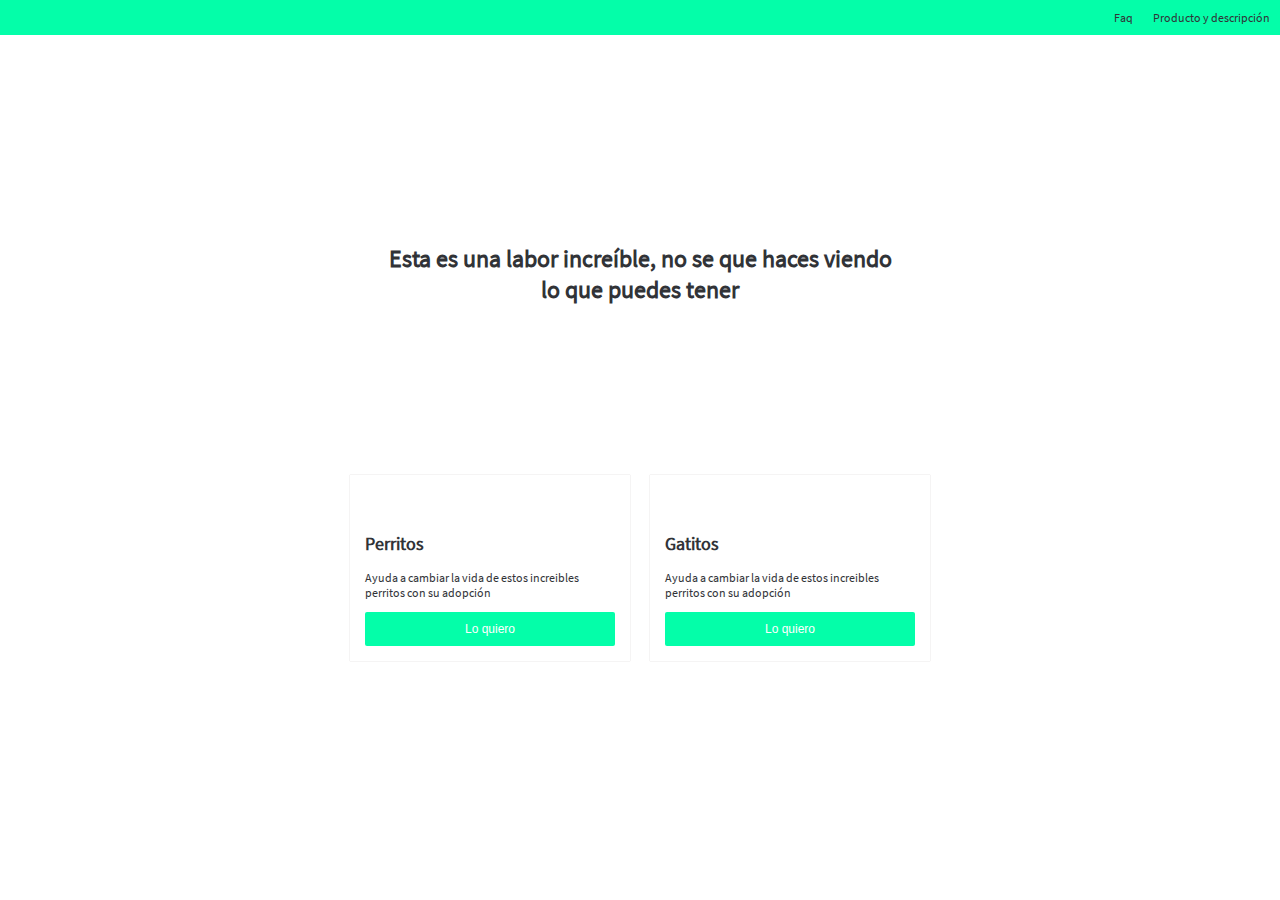
==== index.html @ 5f390cb7 "Agregando fonts folder and upload changes in old files" ====
<!DOCTYPE html>
<html lang="es">
<head>
  <meta charset="UTF-8">
  <meta name="viewport" content="width=device-width, initial-scale=1.0">
  <title>Adopt</title>
  <link rel="stylesheet" href="css/stylesheet.css">
</head>
<body>

  <!-- Aqui empieza el navbar -->
  <nav>
      <div class="adopt_image">
        <img src="./Images/adoptblancoynegro.png" alt="">
      </div>
      <div class="nav_options">
        <ul>
          <li> <a href="#">Faq</a></li>
          <li> <a href="">Producto y descripción</a></li>
        </ul>
      </div>
  </nav>
  <!-- Aqui acaba el navbar -->

  <!-- Aqui empieza el main Section -->

  <div class="main_section">
    <h1>
      Esta es una labor  increíble, no se que haces viendo <br> lo que puedes tener
    </h1>
  </div>
  <div class="products">
    <div class="product">
      <div class="content">
        <figure class="img_content">
          <img src="./Images/adopt-dogs.png" alt="">
        </figure>
        <h2>Perritos</h2>
        <p>Ayuda a cambiar la vida de estos 
          increibles perritos con su adopción  
        </p>
        <button href="#" class="main_button">Lo quiero</button>
      </div>
    </div>
    <div class="product">
      <div class="content">
        <figure class="img_content">
          <img src="./Images/adopt-cats.png" alt="">
        </figure>
        <h2>Gatitos</h2>
        <p>Ayuda a cambiar la vida de estos 
          increibles perritos con su adopción 
        </p>
        <button href="#" class="main_button">Lo quiero</button>
      </div>
    </div>
  </div>



  <script src="./scripts/script.js"></script>
</body>
</html>
---- css/stylesheet.css ----
/* ---------------Variables */
:root{
  /* Colores */
  --green-color:#04FEA9;
  --white-color:white;
  --black-color:#313337;
  /* Tipografia */
  --normal:12px;
  /* Espaciado */
  --space:10px;
}

/* ---------------Variables */

@font-face {
  font-family: 'Source Sans Pro';
  font-style: normal;
  font-weight: 400;
  src: local('Source Sans Pro Regular'), local('SourceSansPro-Regular'),
       url('../fonts/source-sans-pro-v13-latin-ext_latin-regular.woff2') format('woff2'), /* Chrome 26+, Opera 23+, Firefox 39+ */
       url('../fonts/source-sans-pro-v13-latin-ext_latin-regular.woff') format('woff'); /* Chrome 6+, Firefox 3.6+, IE 9+, Safari 5.1+ */
}

html,body{
  padding: 0;
  margin: 0;
  font-size: var(--normal);
  font-family: 'Source Sans Pro', system-ui;
  color: var(--black-color);
}
 /* ----------------------------Nav Bar */
nav{
  display: flex;
  justify-content: space-between;
  align-items: center;
  padding: var(--space);
  background-color: var(--green-color);
  color: var(--white-color);
}
nav img {
  max-width: 80px;
  max-height: 30px;
}

nav ul{
  display: flex;
  margin: 0;
}

nav li {
  display: block;
  padding-left: 20px;
  list-style: none;
}

nav li a{
  display: block;
  text-decoration: none;
  color: var(--black-color);
}

nav li a:hover{
  color: var(--white-color);
}

/* End--------------------------- Nav Bar */


/* ------------------------------Main Section */


.main_section{
  padding:15%;
  text-align: center;
}
.products{ 
   display: flex;
   justify-content: center;
   background-image: url(../Images/curve.png);
   background-size: cover;
   background-position: center top;
   max-height: 50px;
   padding: 15%;
   display: flex;
}
.product{
  padding: var(--space);
  margin-top: -240px;
  max-width: 280px;
  max-height: 300px;
}
.product .content{
  /* text-align: center; */
  background-color: var(--white-color);
  padding: 15px;
  box-shadow: 0 0 1px #c1bcbc;
}

.img_content{
  text-align: center;
  /* max-width: 280px;
  max-height: 150px; */
}

.main_button{
  background-color: var(--green-color);
  width: 100%;
  padding: var(--space);
  font-size: var(--normal);
  color: var(--white-color);
  border: 0;
  border-radius: 2px;
}
.main_button:hover{
    background-color: #1deaa4;
    cursor: pointer;
}
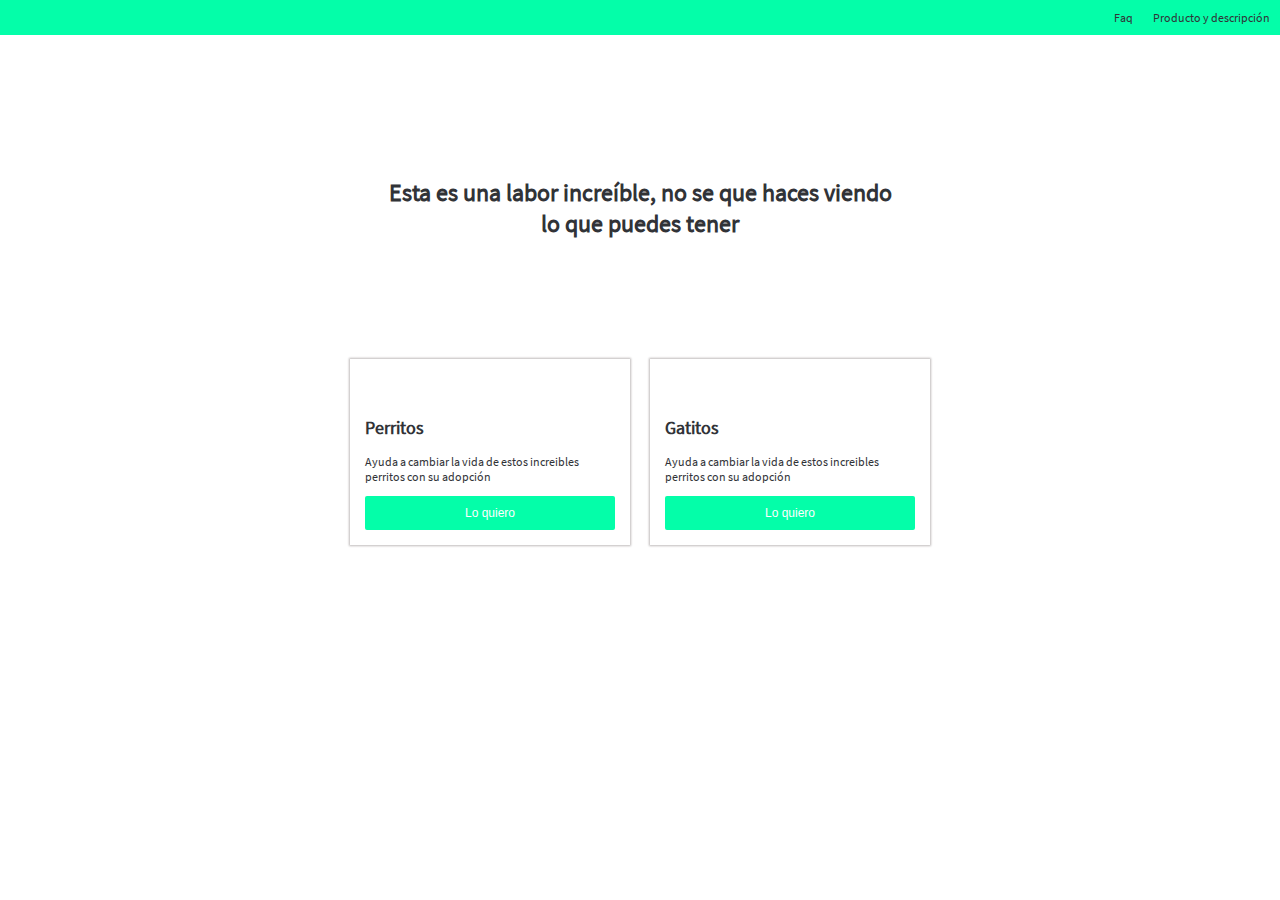
==== commit bdb99e6b: "terminando la seccion principal" ====
--- a/index.html
+++ b/index.html
@@ -24,12 +24,12 @@
 
   <!-- Aqui empieza el main Section -->
 
-  <div class="main_section">
+  <section id="main_section" class="main_section">
     <h1>
       Esta es una labor  increíble, no se que haces viendo <br> lo que puedes tener
     </h1>
-  </div>
-  <div class="products">
+  </section>
+  <section id="products" class="products">
     <div class="product">
       <div class="content">
         <figure class="img_content">
@@ -54,7 +54,7 @@
         <button href="#" class="main_button">Lo quiero</button>
       </div>
     </div>
-  </div>
+  </section>
 
 
 
--- a/css/stylesheet.css
+++ b/css/stylesheet.css
@@ -8,6 +8,8 @@
   --normal:12px;
   /* Espaciado */
   --space:10px;
+  /* Box Shadow */
+  --box:0 0 2px 1px #c1bcbc;
 }
 
 /* ---------------Variables */
@@ -73,6 +75,9 @@
   padding:15%;
   text-align: center;
 }
+.main_section h1{
+  margin-top: -50px;
+}
 .products{ 
    display: flex;
    justify-content: center;
@@ -85,15 +90,14 @@
 }
 .product{
   padding: var(--space);
-  margin-top: -240px;
+  margin-top: -290px;
   max-width: 280px;
-  max-height: 300px;
 }
 .product .content{
   /* text-align: center; */
   background-color: var(--white-color);
   padding: 15px;
-  box-shadow: 0 0 1px #c1bcbc;
+  box-shadow: var(--box);
 }
 
 .img_content{
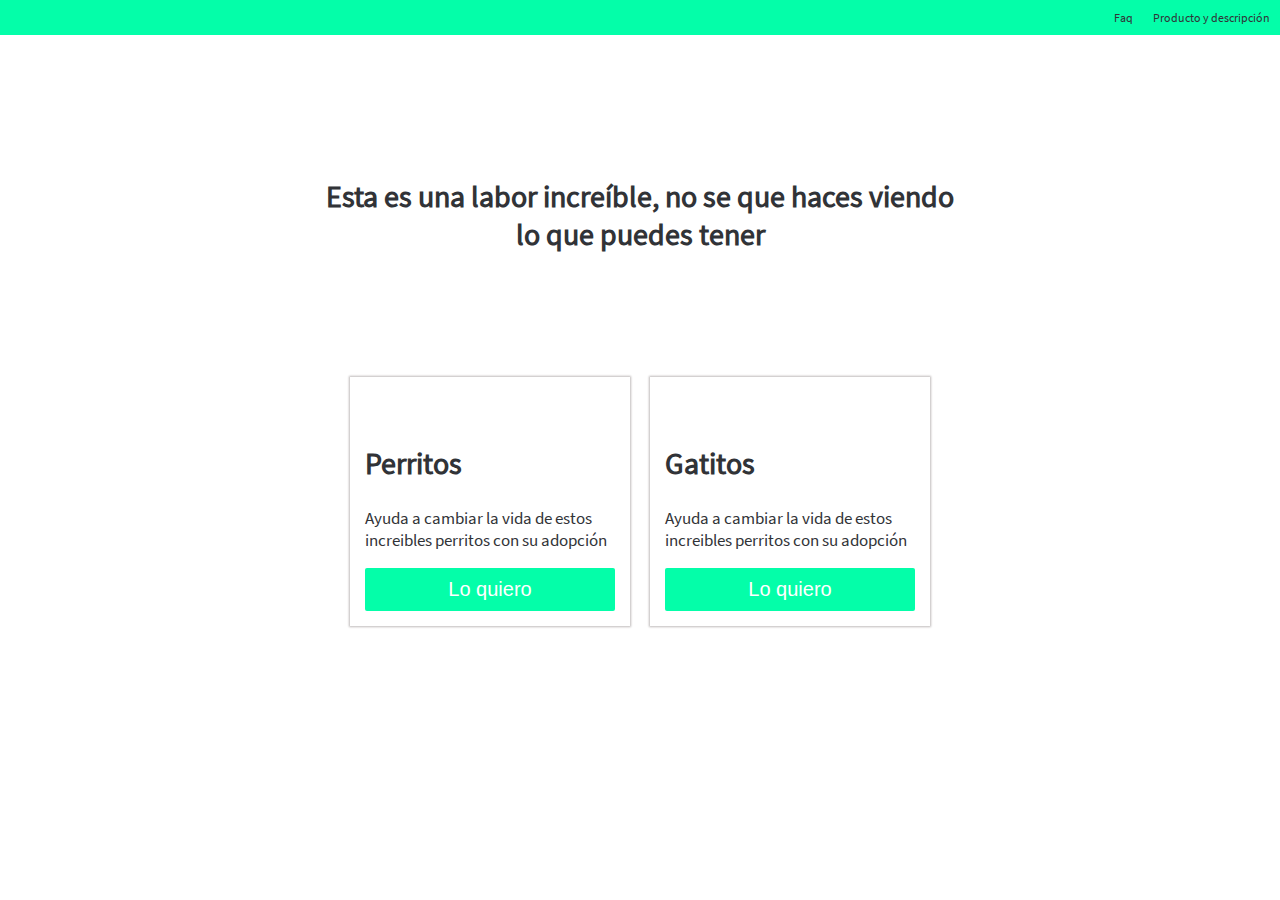
==== commit ba4a6d4e: "Agregando varialbles homogenizando todo" ====
--- a/index.html
+++ b/index.html
@@ -9,7 +9,8 @@
 <body>
 
   <!-- Aqui empieza el navbar -->
-  <nav>
+  <div class="container">
+    <nav>
       <div class="adopt_image">
         <img src="./Images/adoptblancoynegro.png" alt="">
       </div>
@@ -20,41 +21,57 @@
         </ul>
       </div>
   </nav>
+  </div>
   <!-- Aqui acaba el navbar -->
 
   <!-- Aqui empieza el main Section -->
+  <div class="container">
+    <section id="main_section" class="main_section">
+      <h1>
+        Esta es una labor  increíble, no se que haces viendo <br> lo que puedes tener
+      </h1>
+    </section>
+  </div>
+  <div class="container">
+    <section id="products" class="products">
+      <div class="product">
+        <div class="content">
+          <figure class="img_content">
+            <img src="./Images/adopt-dogs.png" alt="">
+          </figure>
+          <h2>Perritos</h2>
+          <p>Ayuda a cambiar la vida de estos 
+            increibles perritos con su adopción  
+          </p>
+          <button href="#" class="main_button">Lo quiero</button>
+        </div>
+      </div>
+      <div class="product">
+        <div class="content">
+          <figure class="img_content">
+            <img src="./Images/adopt-cats.png" alt="">
+          </figure>
+          <h2>Gatitos</h2>
+          <p>Ayuda a cambiar la vida de estos 
+            increibles perritos con su adopción 
+          </p>
+          <button href="#" class="main_button">Lo quiero</button>
+        </div>
+      </div>
+    </section>
+  </div>
+  <!-- Aqui termina el main Section -->
 
-  <section id="main_section" class="main_section">
-    <h1>
-      Esta es una labor  increíble, no se que haces viendo <br> lo que puedes tener
-    </h1>
+  <!-- Aqui comienza los beneficios -->
+  <section class="benefits">
+
+    <div class="benefit">
+      
+    </div>
+
+
   </section>
-  <section id="products" class="products">
-    <div class="product">
-      <div class="content">
-        <figure class="img_content">
-          <img src="./Images/adopt-dogs.png" alt="">
-        </figure>
-        <h2>Perritos</h2>
-        <p>Ayuda a cambiar la vida de estos 
-          increibles perritos con su adopción  
-        </p>
-        <button href="#" class="main_button">Lo quiero</button>
-      </div>
-    </div>
-    <div class="product">
-      <div class="content">
-        <figure class="img_content">
-          <img src="./Images/adopt-cats.png" alt="">
-        </figure>
-        <h2>Gatitos</h2>
-        <p>Ayuda a cambiar la vida de estos 
-          increibles perritos con su adopción 
-        </p>
-        <button href="#" class="main_button">Lo quiero</button>
-      </div>
-    </div>
-  </section>
+  
 
 
 
--- a/css/stylesheet.css
+++ b/css/stylesheet.css
@@ -6,6 +6,9 @@
   --black-color:#313337;
   /* Tipografia */
   --normal:12px;
+  --normal-hight:17px;
+  --hight:20px;
+  --bigest:30px;
   /* Espaciado */
   --space:10px;
   /* Box Shadow */
@@ -13,6 +16,15 @@
 }
 
 /* ---------------Variables */
+
+/* ---------------Container */
+
+.container{
+ max-width: 1280px;
+ margin: 0 auto;
+}
+
+/* ------------------Container */
 
 @font-face {
   font-family: 'Source Sans Pro';
@@ -77,6 +89,8 @@
 }
 .main_section h1{
   margin-top: -50px;
+  font-size: var(--bigest);
+  font-weight: bold;
 }
 .products{ 
    display: flex;
@@ -106,6 +120,14 @@
   max-height: 150px; */
 }
 
+.content h2{
+  font-size: var(--bigest);
+}
+
+.content p{
+  font-size: var(--normal-hight);
+}
+
 .main_button{
   background-color: var(--green-color);
   width: 100%;
@@ -114,6 +136,7 @@
   color: var(--white-color);
   border: 0;
   border-radius: 2px;
+  font-size: var(--hight);
 }
 .main_button:hover{
     background-color: #1deaa4;
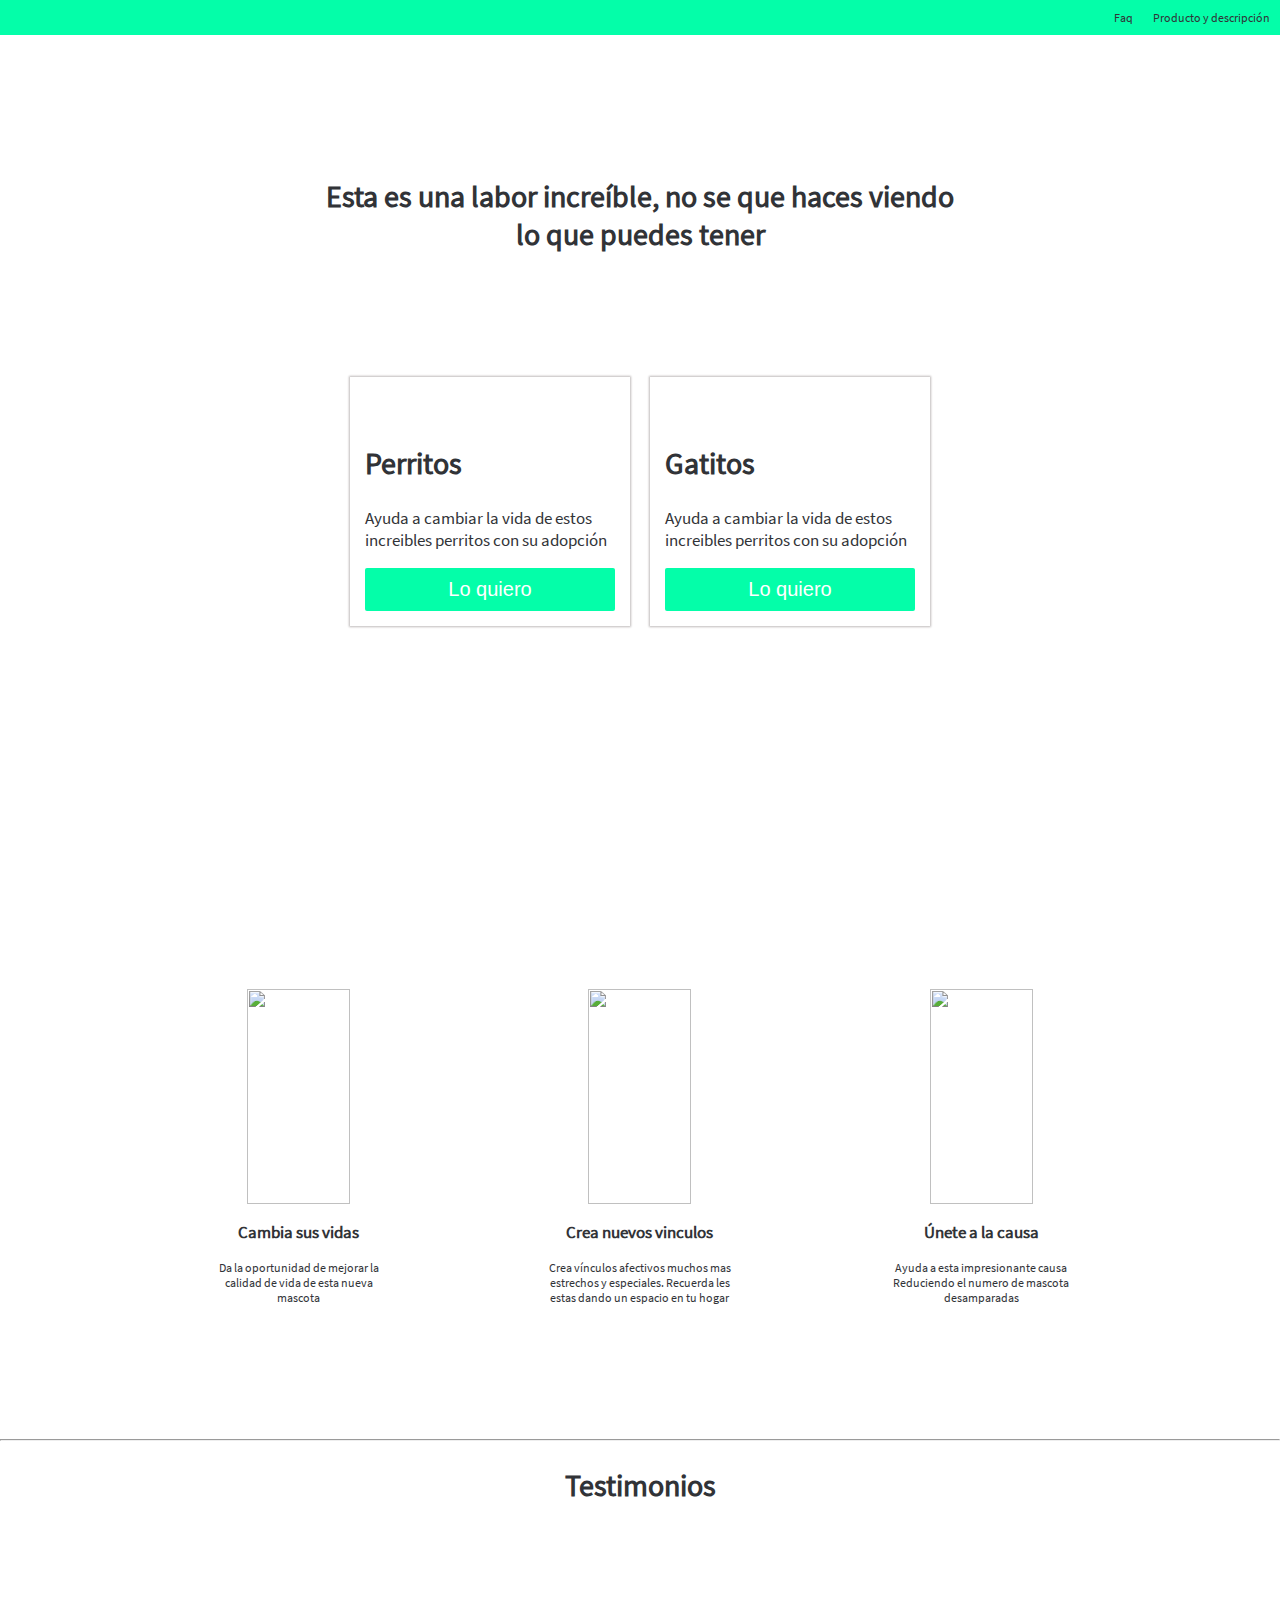
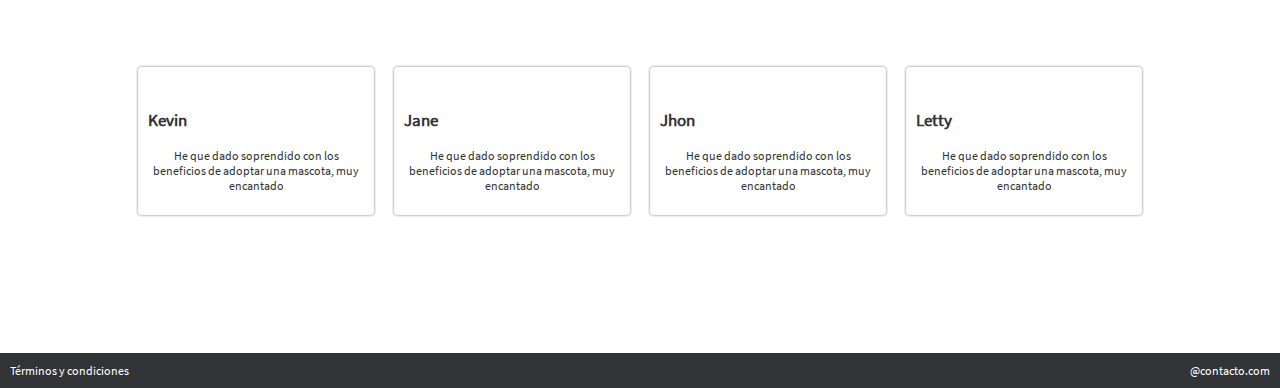
==== commit 166f0a6c: "finish landing page" ====
--- a/index.html
+++ b/index.html
@@ -63,14 +63,104 @@
   <!-- Aqui termina el main Section -->
 
   <!-- Aqui comienza los beneficios -->
-  <section class="benefits">
 
-    <div class="benefit">
-      
-    </div>
+  <div class="container">
+    <section class="benefits">
+      <div class="benefit">
+        <figure>
+          <img src="./Images/benefits-1.png" alt="">
+        </figure>
+        <h3>Cambia sus vidas</h3>
+        <p>Da la oportunidad de mejorar la 
+          calidad de vida de esta nueva 
+          mascota</p>
+      </div>
+      <div class="benefit">
+        <figure>
+          <img src="./Images/benefits-2.png" alt="">
+        </figure>
+        <h3>Crea nuevos vinculos</h3>
+        <p>Crea vínculos afectivos muchos
+          mas estrechos y especiales.
+          Recuerda les estas dando un espacio
+          en tu hogar</p>
+      </div>
+      <div class="benefit">
+        <figure>
+          <img src="./Images/benefits-3.png" alt="">
+        </figure>
+        <h3>Únete a la causa</h3>
+        <p>Ayuda a esta impresionante causa
+          Reduciendo el numero de mascota 
+          desamparadas  </p>
+      </div>
+    </section>
+      <hr>
+  </div>
+  <!-- Aqui terminan los beneficios -->
+
+  <!-- Aqui empiezan los testimonios -->
+  <div class="container">
+    <h2 class="testimonials-title">Testimonios</h2>
+    <section class="testimonials">
+      <div class="testimony">
+        <div class="testimony-content">
+            <img src="./Images/testimony-1.png" alt="" class="testimony-img">
+          <div class="testimony-text">
+            <h3>Kevin</h3>
+          <p>He que dado soprendido con los beneficios
+            de adoptar una mascota, muy encantado</p>
+          </div>
+        </div>
+      </div>
+      <div class="testimony">
+        <div class="testimony-content">
+            <img src="./Images/testimony-2.png" alt="" class="testimony-img">
+          <div class="testimony-text">
+            <h3>Jane</h3>
+          <p>He que dado soprendido con los beneficios
+            de adoptar una mascota, muy encantado</p>
+          </div>
+        </div>
+      </div>
+      <div class="testimony">
+        <div class="testimony-content">
+            <img src="./Images/testimony-3.png" alt="" class="testimony-img">
+          <div class="testimony-text">
+            <h3>Jhon</h3>
+          <p>He que dado soprendido con los beneficios
+            de adoptar una mascota, muy encantado</p>
+          </div>
+        </div>
+      </div>
+      <div class="testimony">
+        <div class="testimony-content">
+            <img src="./Images/testimony-4.png" alt="" class="testimony-img">
+          <div class="testimony-text">
+            <h3>Letty</h3>
+          <p>He que dado soprendido con los beneficios
+            de adoptar una mascota, muy encantado</p>
+          </div>
+        </div>
+      </div>
+    </section>
+  </div>
+  <!-- Aqui termina testimonios -->
+
+  <!-- Aqui comienza el footer -->
+  <div class="container">
+    <footer class="footer">
+      <div>Términos y condiciones</div>
+      <div>@contacto.com </div>
+    </footer>
+  </div>
+  
+  
 
 
-  </section>
+
+
+  
   
 
 
--- a/css/stylesheet.css
+++ b/css/stylesheet.css
@@ -141,4 +141,86 @@
 .main_button:hover{
     background-color: #1deaa4;
     cursor: pointer;
-}+}
+/* End----------------Main section */
+
+
+/* --------------------Benefits */
+.benefits{
+  display: flex;
+  justify-content: space-around;
+  padding: 10%;
+}
+.benefit{
+  text-align: center;
+}
+.benefit figure{
+  max-width: 250px;
+  height: 215px;
+  text-align: center;
+}
+.benefit img{
+  width: 100%;
+  height: 100%;
+}
+
+.benefit h3{
+  font-size: var(--normal-hight);
+}
+
+.benefit p{
+  width: 183px;
+  margin: 0 auto;
+}
+
+/* End---------------------Benefits */
+
+
+/* -----------------Testimonios */
+
+.testimonials-title{
+  font-size: var(--bigest);
+  text-align: center;
+}
+
+.testimonials{
+  display: flex;
+  justify-content: space-evenly;
+  padding: 10%;
+  text-align: center;
+}
+
+.testimony{
+  padding: var(--space);
+  
+}
+.testimony .testimony-content{
+  background-color: var(--white-color);
+  /* padding:15px; */
+  box-shadow: var(--box);
+  border-radius: 4px;
+}
+.testimony-img{
+  width: 100%;
+}
+.testimony-text{
+  padding: var(--space);
+}
+.testimony-text h3{
+  text-align: left;
+  font-size: var(--normal-hight);
+}
+/* End------------------Testimonios */
+
+
+
+
+/* -------------------Footer */
+
+.footer{
+  display: flex;
+  justify-content: space-between;
+  background-color: var(--black-color);
+  color: var(--white-color);
+  padding: var(--space);
+}
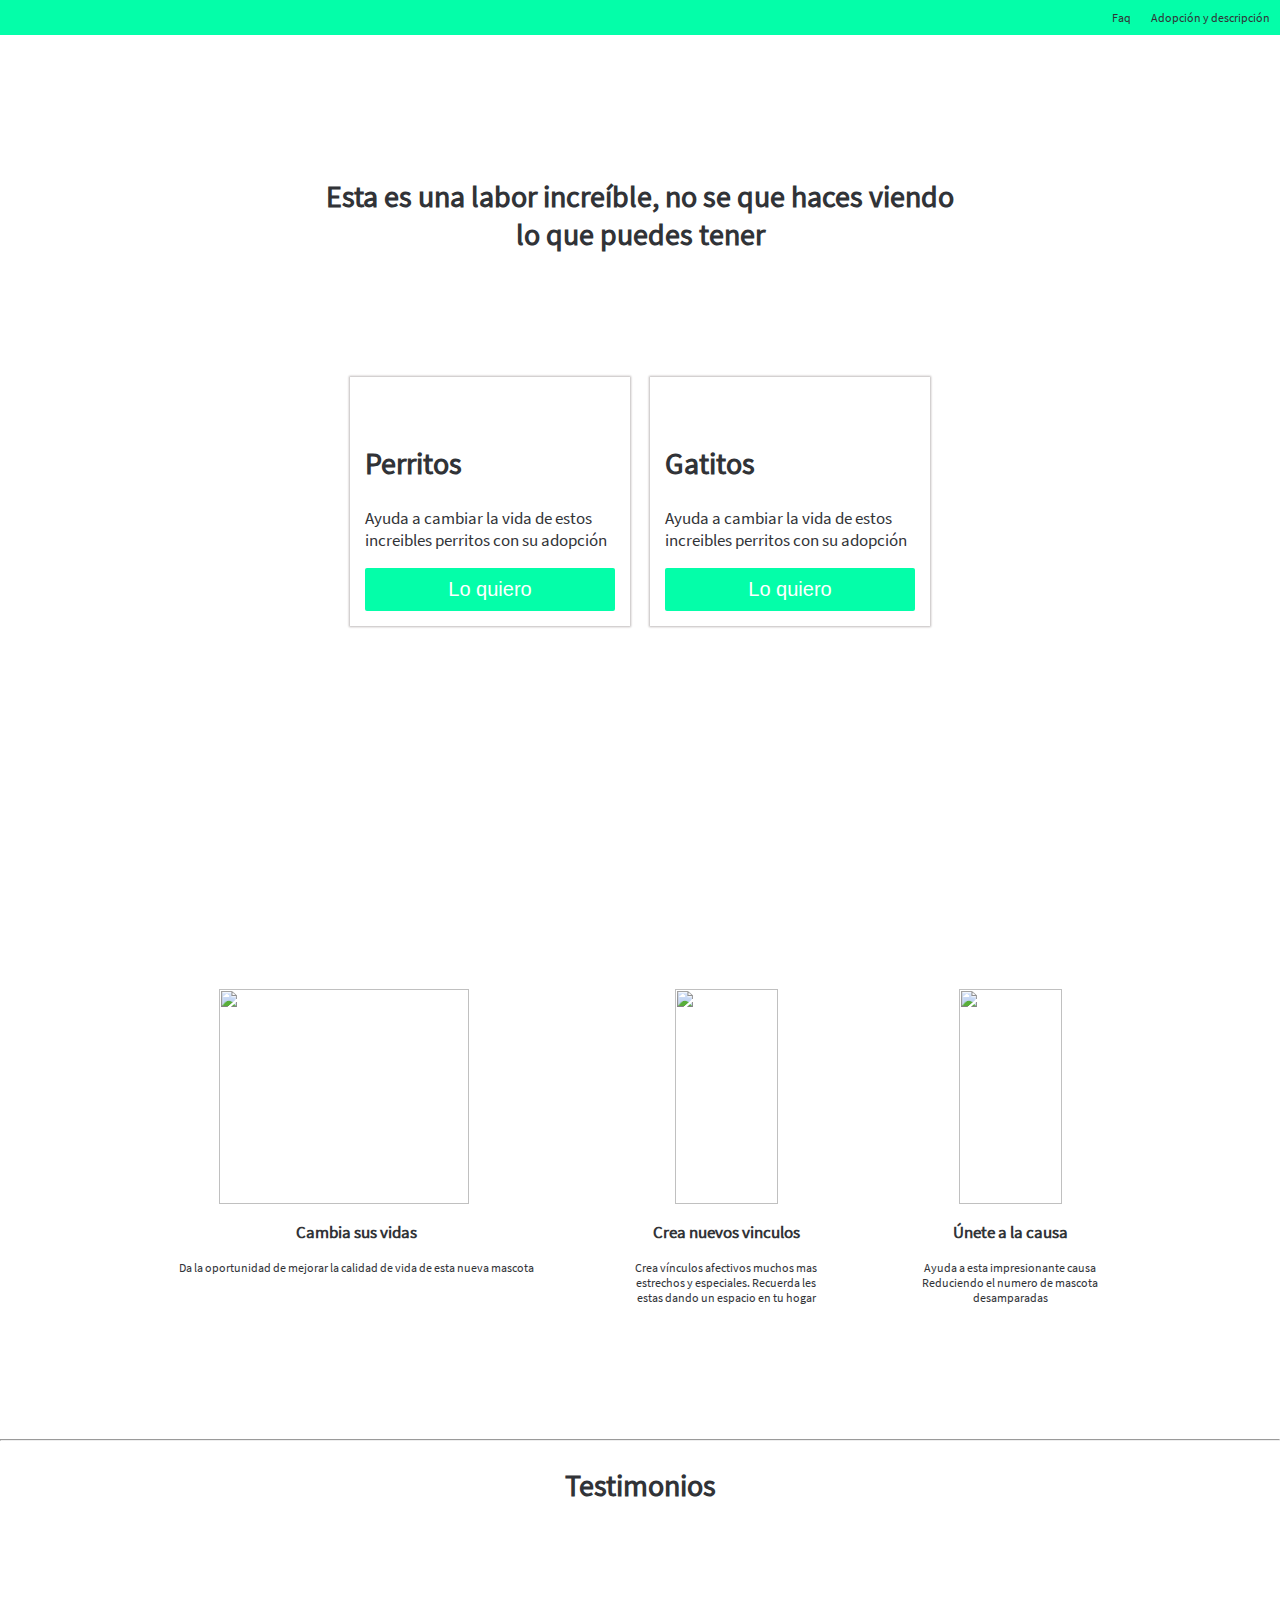
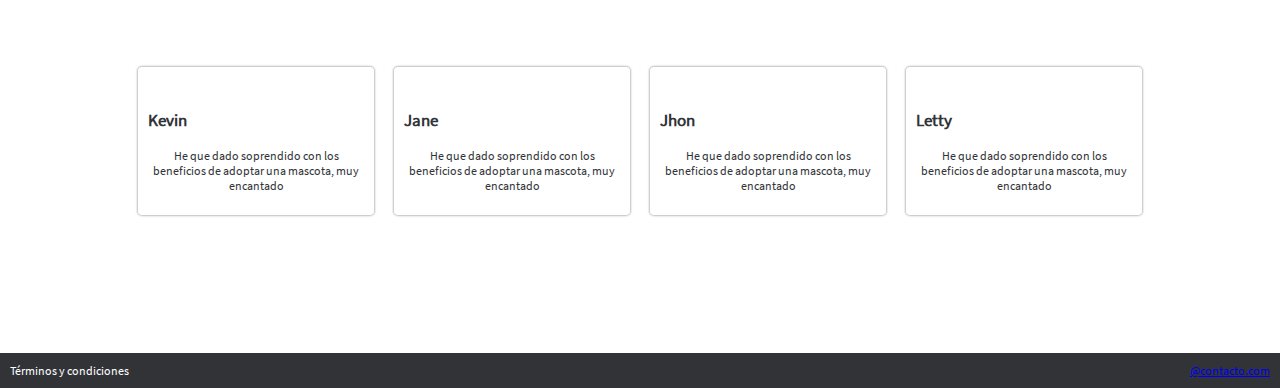
==== commit 32f97256: "Update index.html" ====
--- a/index.html
+++ b/index.html
@@ -4,20 +4,26 @@
   <meta charset="UTF-8">
   <meta name="viewport" content="width=device-width, initial-scale=1.0">
   <title>Adopt</title>
+  <link rel="stylesheet" href="css/animations.css">
+  <link rel="stylesheet" href="css/normalize.css">
   <link rel="stylesheet" href="css/stylesheet.css">
+  <link rel="stylesheet" href="css/mobile.css">
 </head>
 <body>
 
   <!-- Aqui empieza el navbar -->
   <div class="container">
-    <nav>
+    <nav class="fadeInDown">
       <div class="adopt_image">
-        <img src="./Images/adoptblancoynegro.png" alt="">
+        <a href="index.html">
+          <img src="./Images/adoptblancoynegro.png" alt="">
+        </a>
+        
       </div>
       <div class="nav_options">
         <ul>
-          <li> <a href="#">Faq</a></li>
-          <li> <a href="">Producto y descripción</a></li>
+          <li> <a href="faqs.html">Faq</a></li>
+          <li> <a href="producto.html">Adopción y  descripción</a></li>
         </ul>
       </div>
   </nav>
@@ -27,14 +33,14 @@
   <!-- Aqui empieza el main Section -->
   <div class="container">
     <section id="main_section" class="main_section">
-      <h1>
+      <h1 class="fadeIn">
         Esta es una labor  increíble, no se que haces viendo <br> lo que puedes tener
       </h1>
     </section>
   </div>
   <div class="container">
     <section id="products" class="products">
-      <div class="product">
+      <div class="product fadeInUp">
         <div class="content">
           <figure class="img_content">
             <img src="./Images/adopt-dogs.png" alt="">
@@ -43,10 +49,12 @@
           <p>Ayuda a cambiar la vida de estos 
             increibles perritos con su adopción  
           </p>
-          <button href="#" class="main_button">Lo quiero</button>
+          <a href="perritos.html">
+            <button href="" class="main_button">Lo quiero</button>
+          </a>
         </div>
       </div>
-      <div class="product">
+      <div class="product fadeInUp" >
         <div class="content">
           <figure class="img_content">
             <img src="./Images/adopt-cats.png" alt="">
@@ -55,7 +63,9 @@
           <p>Ayuda a cambiar la vida de estos 
             increibles perritos con su adopción 
           </p>
-          <button href="#" class="main_button">Lo quiero</button>
+          <a href="gatitos.html">
+            <button href="" class="main_button">Lo quiero</button>
+          </a>
         </div>
       </div>
     </section>
@@ -71,9 +81,9 @@
           <img src="./Images/benefits-1.png" alt="">
         </figure>
         <h3>Cambia sus vidas</h3>
-        <p>Da la oportunidad de mejorar la 
+          Da la oportunidad de mejorar la 
           calidad de vida de esta nueva 
-          mascota</p>
+          mascota
       </div>
       <div class="benefit">
         <figure>
@@ -151,7 +161,7 @@
   <div class="container">
     <footer class="footer">
       <div>Términos y condiciones</div>
-      <div>@contacto.com </div>
+      <div class="contact"><a href="mailto:@contacto.com">@contacto.com</a></div>
     </footer>
   </div>
   
@@ -167,4 +177,4 @@
 
   <script src="./scripts/script.js"></script>
 </body>
-</html>+</html>
